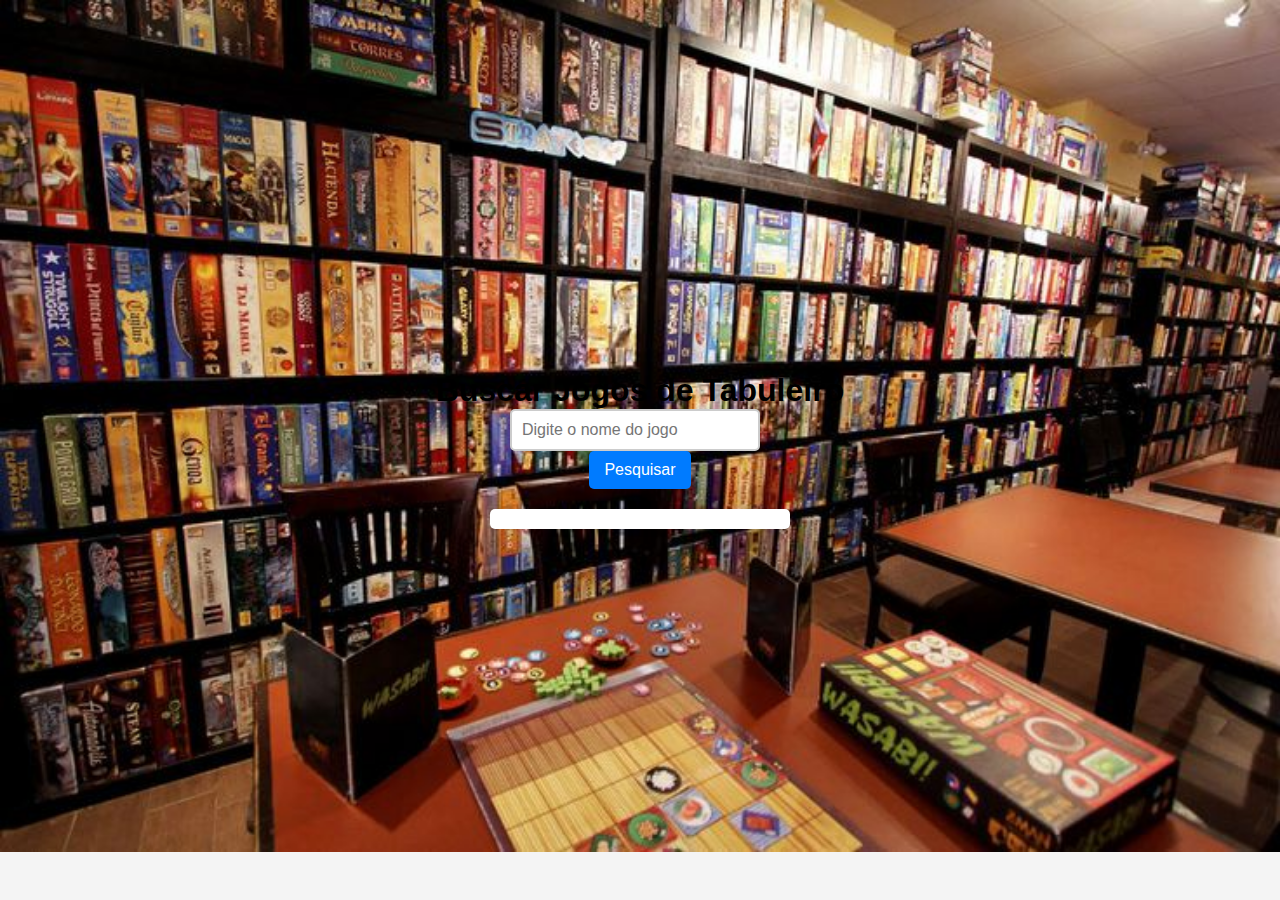
==== index.html @ 7fc4d75a "iniciado" ====
<!DOCTYPE html>
<html lang="pt">
<head>
    <meta charset="UTF-8">
    <meta name="viewport" content="width=device-width, initial-scale=1.0">
    <title>Busca de Jogos</title>
    <link rel="stylesheet" href="style.css">
</head>
<body>
    <h1>Buscar Jogos de Tabuleiro</h1>
    <input type="text" id="nomeJogo" placeholder="Digite o nome do jogo">
    <button id="pesquisar">Pesquisar</button>
    <ul id="listaJogos"></ul>

    <script src="pesquisa.js"></script>
</body>
</html>
---- style.css ----
/* Reset básico */
* {
    margin: 0;
    padding: 0;
    box-sizing: border-box;
    font-family: Arial, sans-serif;
}

/* Estilização do corpo */
body {
    background-color: #f4f4f4;
    display: flex;
    flex-direction: column;
    align-items: center;
    justify-content: center;
    height: 100vh;
    padding: 20px;
    background-image: url(img/d3514587eaa0d5f87960c18710f7fcbb.jpg);
    background-repeat: no-repeat;
    background-size: 100%;
}

/* Caixa de busca */
input {
    width: 250px;
    padding: 10px;
    font-size: 16px;
    border: 2px solid #ccc;
    border-radius: 5px;
    margin-right: 10px;
}

/* Botão de pesquisa */
button {
    padding: 10px 15px;
    font-size: 16px;
    color: white;
    background-color: #007bff;
    border: none;
    border-radius: 5px;
    cursor: pointer;
    transition: 0.3s;
}

button:hover {
    background-color: #0056b3;
}

/* Lista de jogos */
ul {
    list-style: none;
    margin-top: 20px;
    width: 300px;
    background: white;
    padding: 10px;
    border-radius: 5px;
    box-shadow: 0px 0px 10px rgba(0, 0, 0, 0.1);
}

li {
    padding: 10px;
    border-bottom: 1px solid #ddd;
}

li:last-child {
    border-bottom: none;
}
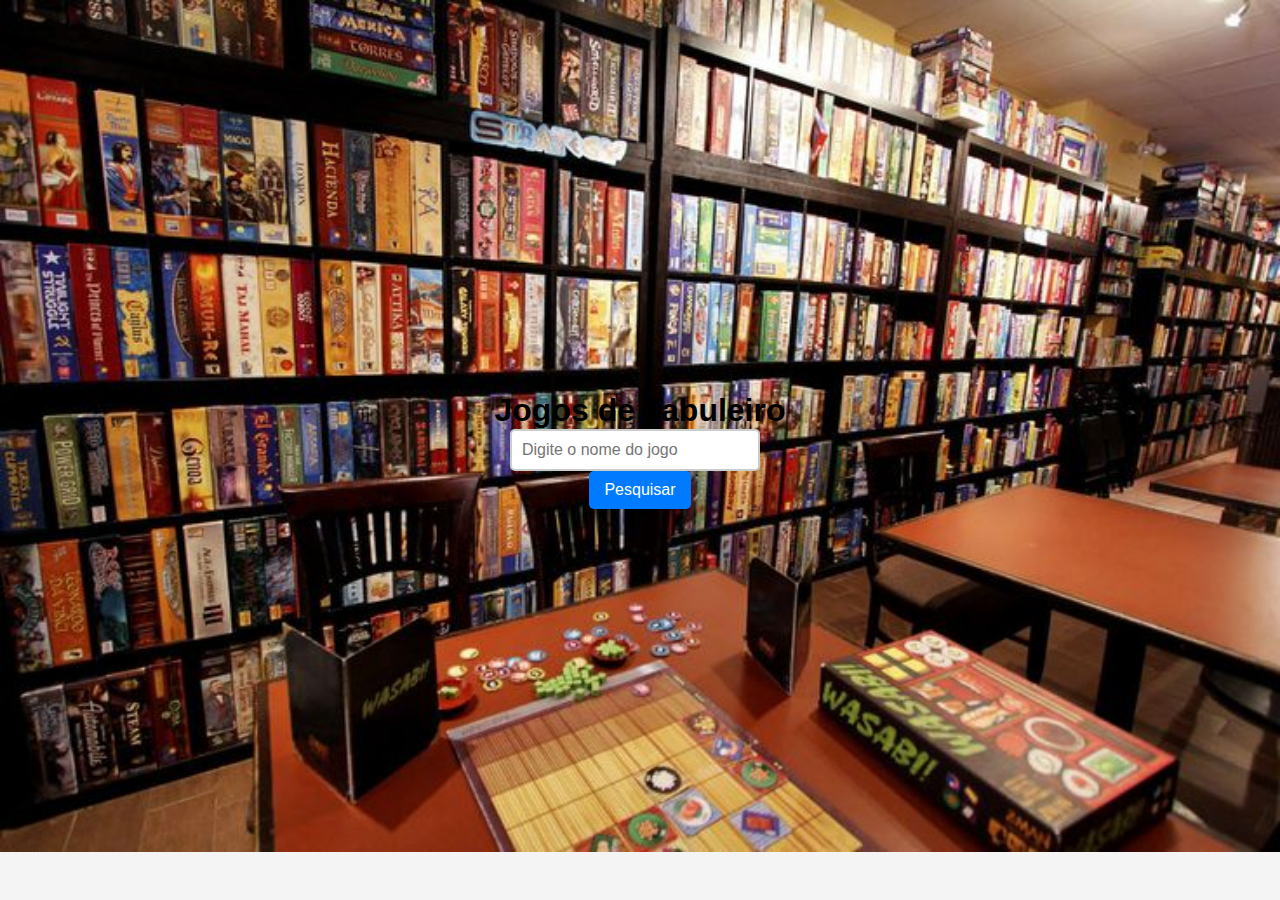
==== commit edef89ee: "somente descrição não funcionando" ====
--- a/index.html
+++ b/index.html
@@ -1,5 +1,5 @@
 <!DOCTYPE html>
-<html lang="pt">
+<html lang="pt-br">
 <head>
     <meta charset="UTF-8">
     <meta name="viewport" content="width=device-width, initial-scale=1.0">
@@ -7,10 +7,10 @@
     <link rel="stylesheet" href="style.css">
 </head>
 <body>
-    <h1>Buscar Jogos de Tabuleiro</h1>
+    <h1>Jogos de Tabuleiro</h1>
     <input type="text" id="nomeJogo" placeholder="Digite o nome do jogo">
     <button id="pesquisar">Pesquisar</button>
-    <ul id="listaJogos"></ul>
+    <div id="listaJogos"></div>
 
     <script src="pesquisa.js"></script>
 </body>
